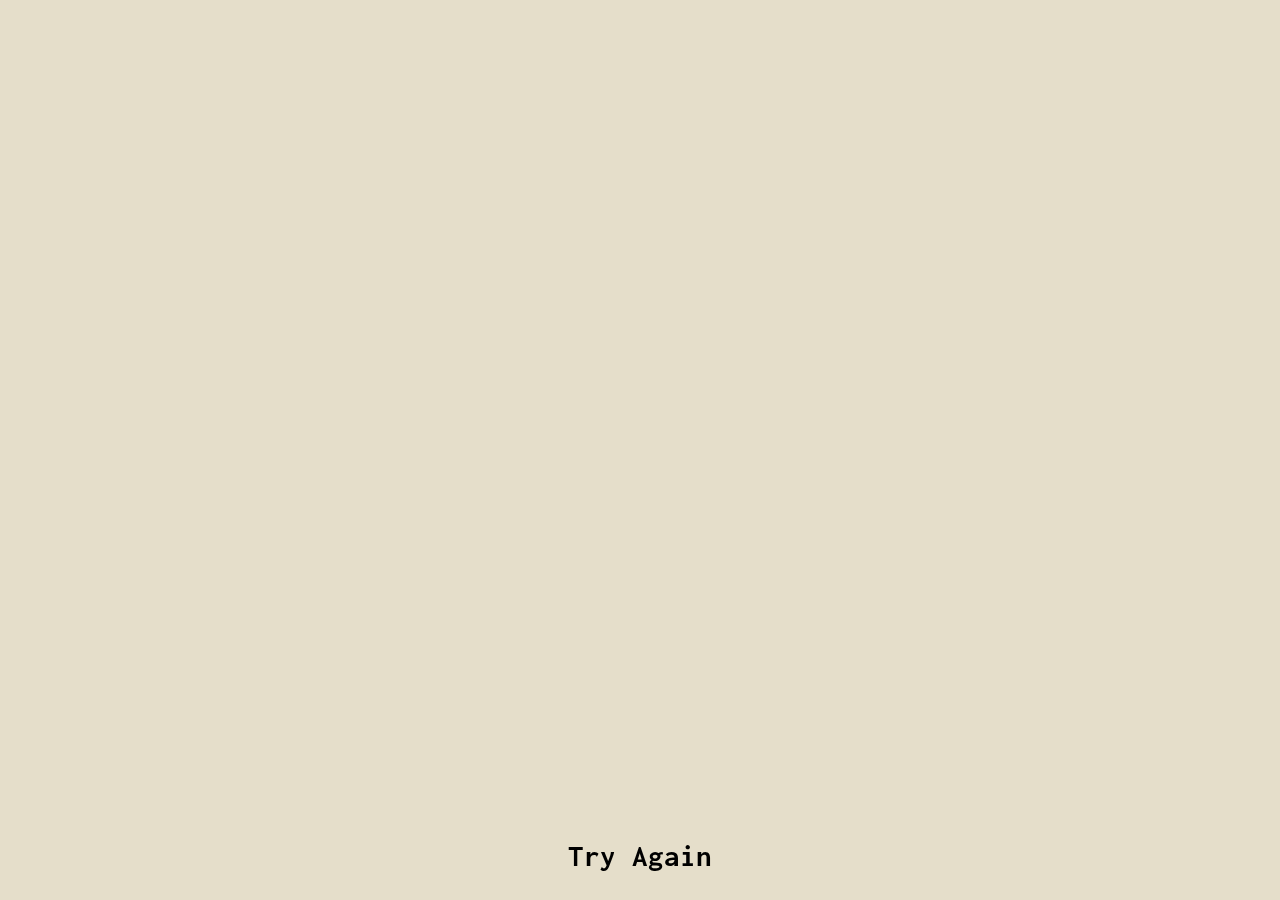
==== scores.html @ 9a8c2cec "Added elements upon quiz completion that will be used to add high score." ====
<!DOCTYPE html>
<html lang="en">
  <head>
    <meta charset="UTF-8" />
    <meta name="viewport" content="width=device-width, initial-scale=1.0" />
    <link rel="stylesheet" a href="style.css" />
    <link rel="preconnect" href="https://fonts.googleapis.com" />
    <link rel="preconnect" href="https://fonts.gstatic.com" crossorigin />
    <link
      href="https://fonts.googleapis.com/css2?family=Inconsolata:wght@200..900&family=Roboto&display=swap"
      rel="stylesheet"
    />
    <title>High Scores</title>
  </head>
  <body></body>
  <footer>
    <a href="index.html"><h2>Try Again</h2></a>
  </footer>
</html>
---- style.css ----
@import url(normalize.css);

a {
  color: black;
  text-decoration: none;
}

body {
  font-family: "Inconsolata", monospace;
  margin: 0px;
  background-color: rgb(229, 222, 202);
  text-align: center;
}

h2 {
  font-size: calc(1vw + 18px);
}

footer {
  position: fixed;
  bottom: 0;
  margin-bottom: 0px;
  left: 50%;
  transform: translateX(-50%);
}

.timeLeft {
  position: fixed;
  top: 0;
  right: 0;
  margin-top: 20px;
  margin-right: 20px;
}

.score {
  position: fixed;
  top: 0;
  left: 0;
  margin-top: 20px;
  margin-left: 20px;
}

main {
  display: flex;
  flex-direction: column;
  justify-content: center;
  align-items: center;
  width: 100vw;
  height: 100vh;
}

#questionContainer {
  font-family: Arial, Helvetica, sans-serif;
  display: block;
}

#answerContainer {
  display: none;
  flex-direction: column;
  justify-content: center;
  align-items: center;
}

button {
  margin: 10px;
  background-color: rgb(213, 202, 170);
  padding: 20px;
  border-radius: 10px;
  text-align: center;
  font-family: Arial, Helvetica, sans-serif;
}

button:hover {
  background-color: rgb(245, 243, 235);
}

.answer {
  display: block;
  width: 40vw;
  min-width: 250px;
}

/* Below is CSS for javascript created fadeOut messages. */
.checkMessage {
  position: fixed;
  bottom: 0;
  margin-bottom: 125px;
  left: 50%;
  font-family: Impact, Haettenschweiler, "Arial Narrow Bold", sans-serif;
  transform: translateX(-50%);
  font-size: 36px;
}
#correctMessage {
  color: green;
  transform: translateX(-50%) rotate(-20deg);
}
#wrongMessage {
  color: red;
  transform: translateX(-50%) rotate(20deg);
}
#minusFive {
  color: red;
  position: fixed;
  top: 0;
  right: 0;
  margin-top: calc(0.25vw + 50px);
  margin-right: 20px;
  transform: rotate(-5deg);
}
#plusOne {
  color: green;
  position: fixed;
  top: 0;
  left: 0;
  margin-top: calc(0.75vw + 40px);
  margin-left: calc(3.25vw + 65px);
  transform: rotate(5deg);
}

/* Below is CSS for javascript created quizEnd messages. */
#initialsMessage {
}
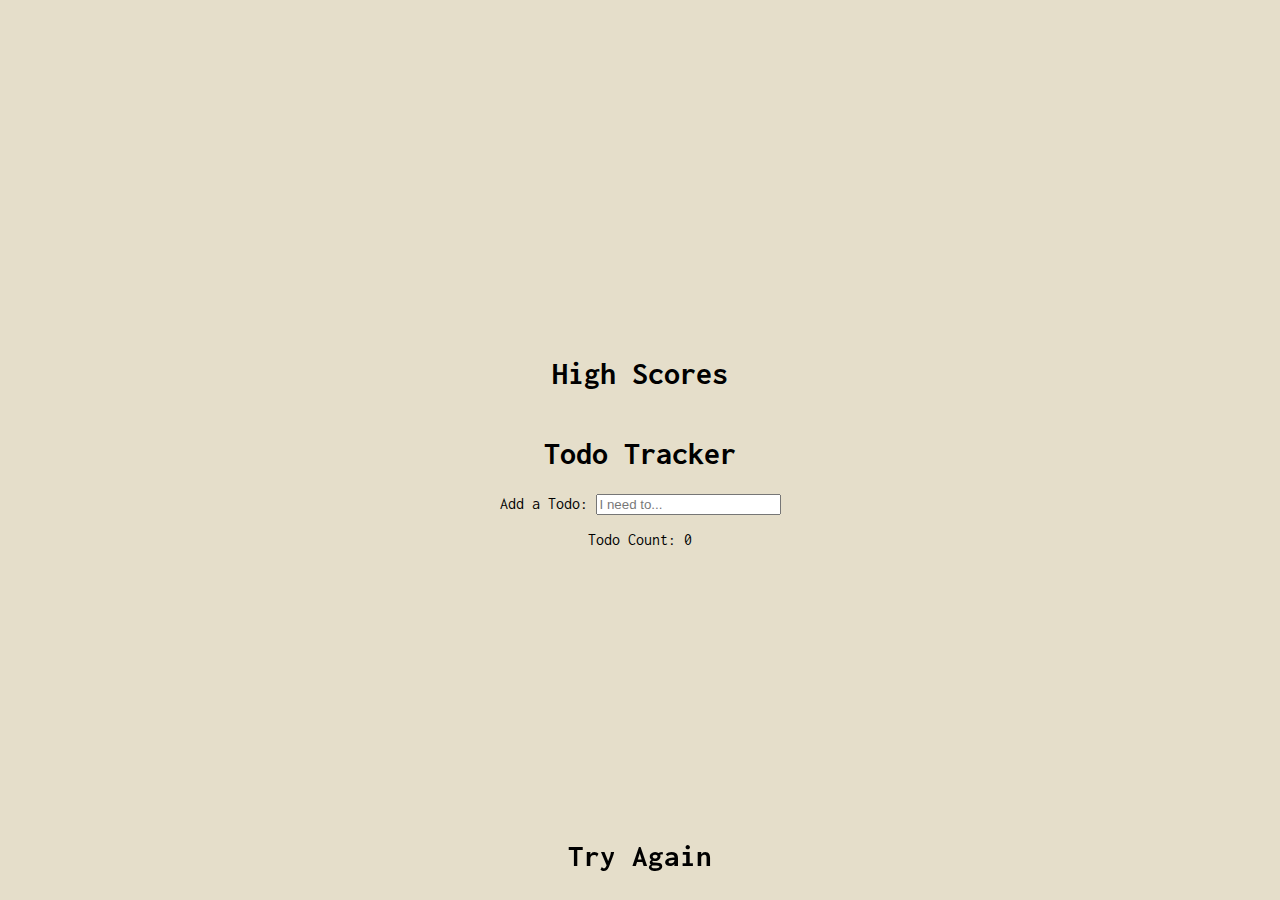
==== commit 53bfdd53: "Starting build out function that displays high scores. Current error of #score not on both webpages." ====
--- a/scores.html
+++ b/scores.html
@@ -12,8 +12,30 @@
     />
     <title>High Scores</title>
   </head>
-  <body></body>
-  <footer>
-    <a href="index.html"><h2>Try Again</h2></a>
-  </footer>
+  <body>
+    <main>
+      <h1>High Scores</h1>
+
+      <!--Added from 26 STU-->
+      <div class="card">
+        <h1>Todo Tracker</h1>
+        <form id="todo-form" method="POST">
+          <label for="todo-text">Add a Todo: </label>
+          <input
+            type="text"
+            placeholder="I need to..."
+            name="todo-text"
+            id="todo-text"
+          />
+        </form>
+        <p>Todo Count: <span id="todo-count">0</span></p>
+        <ul id="todo-list"></ul>
+      </div>
+    </main>
+    <footer>
+      <a href="index.html"><h2>Try Again</h2></a>
+    </footer>
+    <script src="questions.js"></script>
+    <script src="script.js"></script>
+  </body>
 </html>
